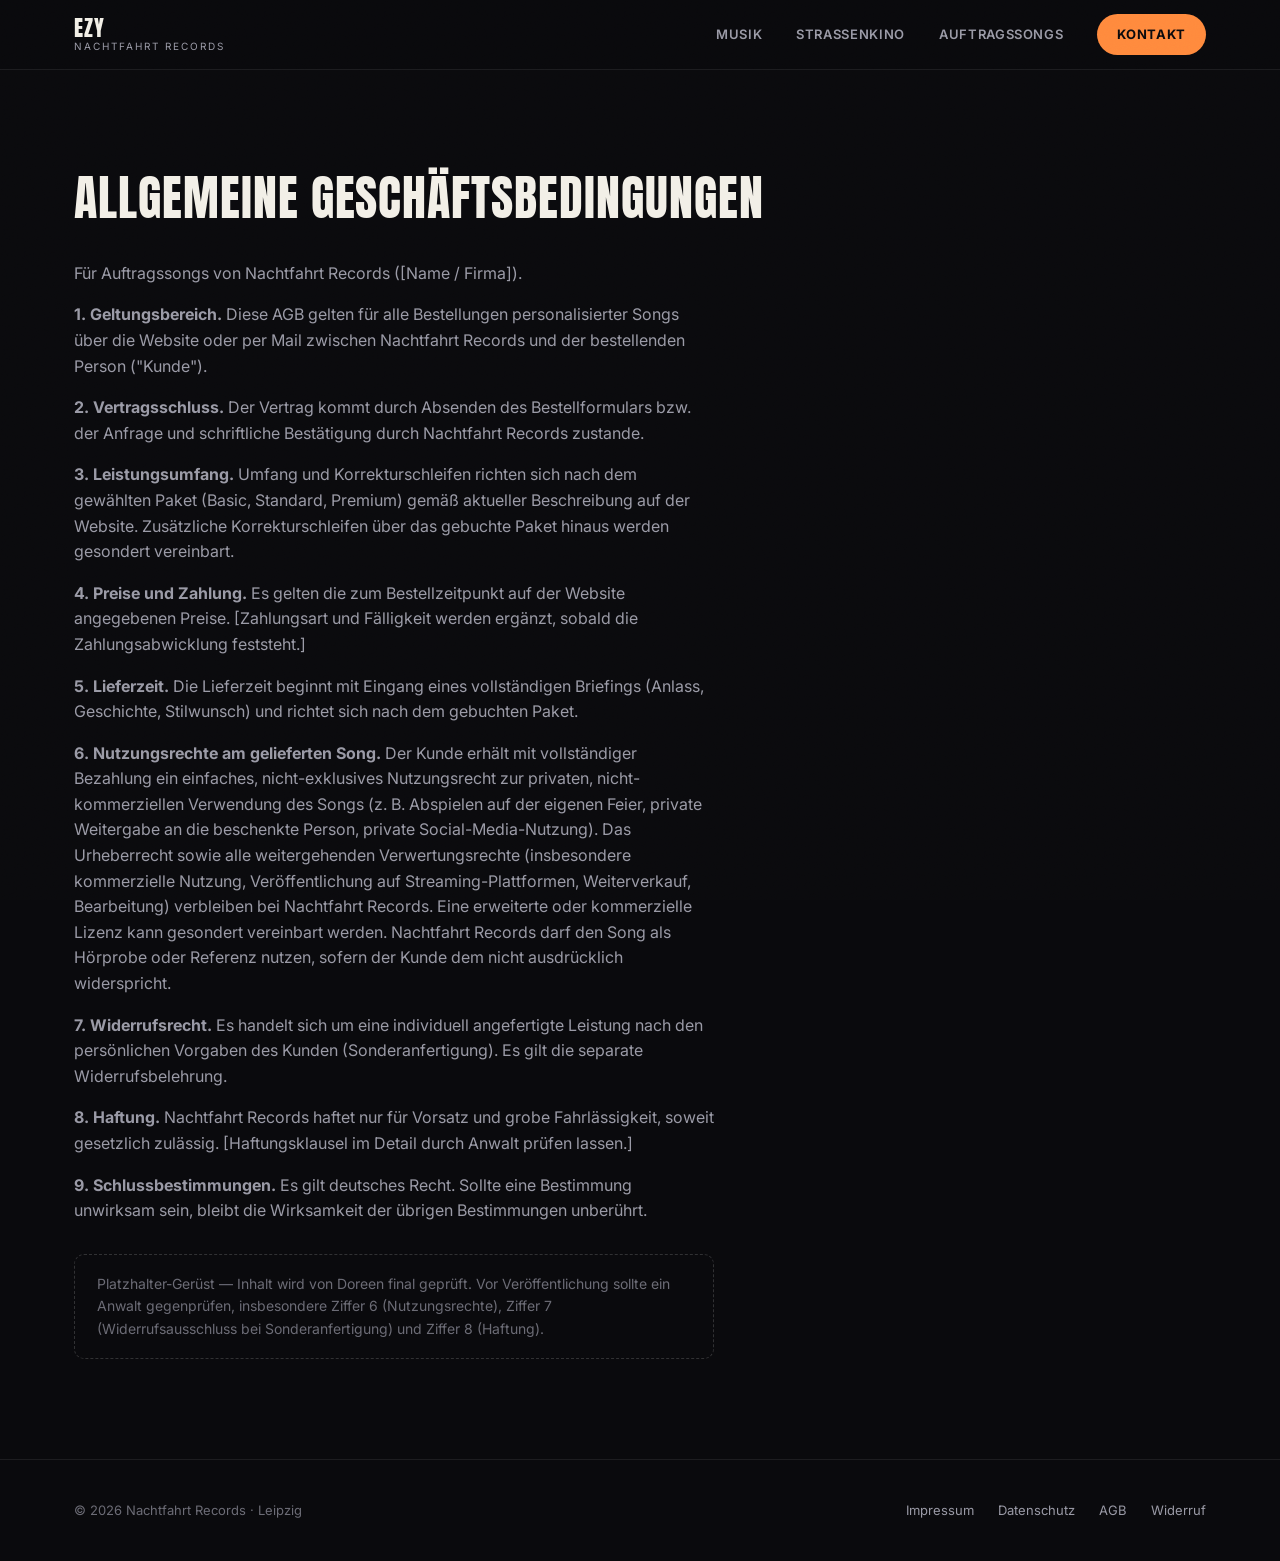
==== website/agb.html @ adbbf957 "Add AGB/Widerruf pages, order-form consent, and AI labeling briefing - New agb.html and widerruf.htm" ====
<!doctype html>
<html lang="de">
<head>
<meta charset="UTF-8">
<meta name="viewport" content="width=device-width, initial-scale=1.0">
<title>AGB — Nachtfahrt Records</title>
<link rel="stylesheet" href="assets/style.css">
</head>
<body>

<div class="grain"></div>

<nav class="nav scrolled">
  <div class="container">
    <a href="index.html" class="brand">
      <span class="name">EZY</span>
      <span class="label">Nachtfahrt Records</span>
    </a>
    <div class="nav-links">
      <a href="index.html#musik">Musik</a>
      <a href="index.html#strassenkino">Straßenkino</a>
      <a href="index.html#auftragssongs">Auftragssongs</a>
      <a href="index.html#kontakt" class="nav-cta">Kontakt</a>
    </div>
  </div>
</nav>

<main class="container legal-page">
  <h1>Allgemeine Geschäftsbedingungen</h1>
  <p>Für Auftragssongs von Nachtfahrt Records ([Name / Firma]).</p>

  <p><strong>1. Geltungsbereich.</strong> Diese AGB gelten für alle Bestellungen personalisierter
  Songs über die Website oder per Mail zwischen Nachtfahrt Records und der bestellenden Person
  ("Kunde").</p>

  <p><strong>2. Vertragsschluss.</strong> Der Vertrag kommt durch Absenden des Bestellformulars
  bzw. der Anfrage und schriftliche Bestätigung durch Nachtfahrt Records zustande.</p>

  <p><strong>3. Leistungsumfang.</strong> Umfang und Korrekturschleifen richten sich nach dem
  gewählten Paket (Basic, Standard, Premium) gemäß aktueller Beschreibung auf der Website.
  Zusätzliche Korrekturschleifen über das gebuchte Paket hinaus werden gesondert vereinbart.</p>

  <p><strong>4. Preise und Zahlung.</strong> Es gelten die zum Bestellzeitpunkt auf der Website
  angegebenen Preise. [Zahlungsart und Fälligkeit werden ergänzt, sobald die Zahlungsabwicklung
  feststeht.]</p>

  <p><strong>5. Lieferzeit.</strong> Die Lieferzeit beginnt mit Eingang eines vollständigen
  Briefings (Anlass, Geschichte, Stilwunsch) und richtet sich nach dem gebuchten Paket.</p>

  <p><strong>6. Nutzungsrechte am gelieferten Song.</strong> Der Kunde erhält mit vollständiger
  Bezahlung ein einfaches, nicht-exklusives Nutzungsrecht zur privaten, nicht-kommerziellen
  Verwendung des Songs (z. B. Abspielen auf der eigenen Feier, private Weitergabe an die
  beschenkte Person, private Social-Media-Nutzung). Das Urheberrecht sowie alle weitergehenden
  Verwertungsrechte (insbesondere kommerzielle Nutzung, Veröffentlichung auf Streaming-Plattformen,
  Weiterverkauf, Bearbeitung) verbleiben bei Nachtfahrt Records. Eine erweiterte oder kommerzielle
  Lizenz kann gesondert vereinbart werden. Nachtfahrt Records darf den Song als Hörprobe oder
  Referenz nutzen, sofern der Kunde dem nicht ausdrücklich widerspricht.</p>

  <p><strong>7. Widerrufsrecht.</strong> Es handelt sich um eine individuell angefertigte
  Leistung nach den persönlichen Vorgaben des Kunden (Sonderanfertigung). Es gilt die separate
  <a href="widerruf.html">Widerrufsbelehrung</a>.</p>

  <p><strong>8. Haftung.</strong> Nachtfahrt Records haftet nur für Vorsatz und grobe
  Fahrlässigkeit, soweit gesetzlich zulässig. [Haftungsklausel im Detail durch Anwalt prüfen
  lassen.]</p>

  <p><strong>9. Schlussbestimmungen.</strong> Es gilt deutsches Recht. Sollte eine Bestimmung
  unwirksam sein, bleibt die Wirksamkeit der übrigen Bestimmungen unberührt.</p>

  <div class="legal-note">
    Platzhalter-Gerüst — Inhalt wird von Doreen final geprüft. Vor Veröffentlichung sollte ein
    Anwalt gegenprüfen, insbesondere Ziffer 6 (Nutzungsrechte), Ziffer 7 (Widerrufsausschluss bei
    Sonderanfertigung) und Ziffer 8 (Haftung).
  </div>
</main>

<footer>
  <div class="container">
    <div class="footer-copy">© 2026 Nachtfahrt Records · Leipzig</div>
    <div class="footer-links">
      <a href="impressum.html">Impressum</a>
      <a href="datenschutz.html">Datenschutz</a>
      <a href="agb.html">AGB</a>
      <a href="widerruf.html">Widerruf</a>
    </div>
  </div>
</footer>

</body>
</html>
---- website/assets/style.css ----
/* Nachtfahrt Records — Site Styles */

@import url('https://fonts.googleapis.com/css2?family=Inter:wght@400;500;600;700;800&display=swap');

@font-face {
  font-family: 'Anton';
  font-style: normal;
  font-weight: 400;
  font-display: swap;
  src: url([data-uri]) format('woff2');
}

:root {
  --bg: #0a0a0d;
  --bg-alt: #131317;
  --bg-card: #17171c;
  --fg: #f2efe7;
  --muted: #9a9aa6;
  --muted-2: #6c6c76;
  --accent: #ff8a3d;
  --accent-2: #3dd0e0;
  --border: rgba(255, 255, 255, 0.08);
  --border-strong: rgba(255, 255, 255, 0.16);
  --shadow: 0 20px 60px rgba(0, 0, 0, 0.5);
  --radius: 14px;
}

* { box-sizing: border-box; margin: 0; padding: 0; }

html { scroll-behavior: smooth; }

body {
  background: var(--bg);
  color: var(--fg);
  font-family: 'Inter', -apple-system, BlinkMacSystemFont, sans-serif;
  line-height: 1.6;
  -webkit-font-smoothing: antialiased;
  overflow-x: hidden;
}

::selection { background: var(--accent); color: #0a0a0d; }

::-webkit-scrollbar { width: 10px; }
::-webkit-scrollbar-track { background: var(--bg); }
::-webkit-scrollbar-thumb { background: #3a3a42; border-radius: 10px; }
::-webkit-scrollbar-thumb:hover { background: var(--accent); }

a { color: inherit; text-decoration: none; }

img { max-width: 100%; display: block; }

.container {
  max-width: 1180px;
  margin: 0 auto;
  padding: 0 24px;
}

h1, h2, h3 { font-family: 'Anton', sans-serif; font-weight: 400; letter-spacing: 0.02em; text-transform: uppercase; }

.eyebrow {
  display: inline-block;
  font-size: 12px;
  font-weight: 700;
  letter-spacing: 0.22em;
  text-transform: uppercase;
  color: var(--accent);
  margin-bottom: 14px;
}

.section-title {
  font-size: clamp(32px, 5vw, 52px);
  line-height: 1.05;
  margin-bottom: 18px;
}

.section-lead {
  color: var(--muted);
  max-width: 620px;
  font-size: 17px;
}

section { position: relative; padding: 110px 0; }
section.tight { padding: 80px 0; }

/* grain overlay across whole page */
.grain {
  position: fixed;
  inset: 0;
  z-index: 999;
  pointer-events: none;
  opacity: 0.05;
  mix-blend-mode: overlay;
  background-image: url("data:image/svg+xml;utf8,<svg xmlns='http://www.w3.org/2000/svg' width='120' height='120'><filter id='n'><feTurbulence type='fractalNoise' baseFrequency='0.9' numOctaves='2' stitchTiles='stitch'/></filter><rect width='100%25' height='100%25' filter='url(%23n)'/></svg>");
}

/* ---------- Nav ---------- */
.nav {
  position: fixed;
  top: 0; left: 0; right: 0;
  z-index: 100;
  padding: 20px 0;
  transition: background 0.3s ease, padding 0.3s ease, border-color 0.3s ease;
  border-bottom: 1px solid transparent;
}
.nav.scrolled {
  background: rgba(10, 10, 13, 0.85);
  backdrop-filter: blur(10px);
  padding: 14px 0;
  border-bottom: 1px solid var(--border);
}
.nav .container { display: flex; align-items: center; justify-content: space-between; }
.brand { display: flex; flex-direction: column; line-height: 1; }
.brand .name { font-family: 'Anton', sans-serif; font-size: 22px; letter-spacing: 0.04em; }
.brand .label { font-size: 10px; letter-spacing: 0.2em; color: var(--muted); text-transform: uppercase; margin-top: 2px; }

.nav-links { display: flex; gap: 34px; align-items: center; }
.nav-links a {
  font-size: 13px;
  font-weight: 600;
  letter-spacing: 0.05em;
  text-transform: uppercase;
  color: var(--muted);
  transition: color 0.2s ease;
}
.nav-links a:hover { color: var(--fg); }

.nav-cta {
  background: var(--accent);
  color: #0a0a0d !important;
  padding: 10px 20px;
  border-radius: 100px;
  font-weight: 700 !important;
}

.burger {
  display: none;
  width: 44px; height: 44px;
  padding: 11px 7px;
  box-sizing: border-box;
  position: relative;
  cursor: pointer;
  background: none;
  border: none;
}
.burger span {
  position: absolute; left: 7px; right: 7px;
  height: 2px; background: var(--fg);
  transition: transform 0.25s ease, opacity 0.25s ease;
}
.burger span:nth-child(1) { top: 11px; }
.burger span:nth-child(2) { top: 21px; }
.burger span:nth-child(3) { top: 31px; }
.burger.open span:nth-child(1) { transform: translateY(10px) rotate(45deg); }
.burger.open span:nth-child(2) { opacity: 0; }
.burger.open span:nth-child(3) { transform: translateY(-10px) rotate(-45deg); }

.mobile-menu {
  position: fixed;
  inset: 0;
  background: #0a0a0d;
  z-index: 90;
  display: flex;
  flex-direction: column;
  align-items: center;
  justify-content: center;
  gap: 28px;
  transform: translateY(-100%);
  transition: transform 0.35s ease;
}
.mobile-menu.open { transform: translateY(0); }
.mobile-menu a { font-family: 'Anton', sans-serif; font-size: 30px; text-transform: uppercase; }

/* ---------- Hero ---------- */
.hero {
  min-height: 100svh;
  display: flex;
  align-items: center;
  padding-top: 90px;
  position: relative;
  background:
    radial-gradient(ellipse 60% 50% at 30% 20%, rgba(255, 138, 61, 0.14), transparent),
    radial-gradient(ellipse 50% 40% at 80% 70%, rgba(61, 208, 224, 0.10), transparent),
    linear-gradient(180deg, #0a0a0d 0%, #0d0d11 100%);
  overflow: hidden;
}
.hero::before {
  content: "";
  position: absolute;
  bottom: 0; left: 0; right: 0;
  height: 40%;
  background:
    repeating-linear-gradient(90deg,
      rgba(255,255,255,0.03) 0px, rgba(255,255,255,0.03) 40px,
      transparent 40px, transparent 80px);
  -webkit-mask-image: linear-gradient(to top, black, transparent);
  mask-image: linear-gradient(to top, black, transparent);
  pointer-events: none;
}
.hero .container { position: relative; z-index: 2; }
.hero-tag { color: var(--accent-2); font-size: 13px; letter-spacing: 0.25em; text-transform: uppercase; font-weight: 700; margin-bottom: 22px; }
.hero h1 {
  font-size: clamp(58px, 12vw, 140px);
  line-height: 0.88;
  background: linear-gradient(180deg, #fff 0%, #f2efe7 40%, #b8b6ae 100%);
  -webkit-background-clip: text;
  background-clip: text;
  color: transparent;
  text-shadow: 0 0 60px rgba(255, 138, 61, 0.25);
}
.hero h2 {
  font-size: clamp(18px, 3vw, 26px);
  color: var(--muted);
  font-family: 'Inter', sans-serif;
  font-weight: 700;
  text-transform: none;
  letter-spacing: 0;
  margin-top: 14px;
}
.hero p.desc {
  max-width: 520px;
  color: var(--muted);
  margin-top: 24px;
  font-size: 17px;
}
.hero-actions { display: flex; gap: 16px; margin-top: 40px; flex-wrap: wrap; }

.btn {
  display: inline-flex;
  align-items: center;
  gap: 10px;
  padding: 16px 30px;
  border-radius: 100px;
  font-weight: 700;
  font-size: 14px;
  letter-spacing: 0.04em;
  text-transform: uppercase;
  transition: transform 0.2s ease, box-shadow 0.2s ease, background 0.2s ease;
  border: 1px solid transparent;
  cursor: pointer;
}
.btn-primary { background: var(--accent); color: #0a0a0d; box-shadow: 0 10px 30px rgba(255, 138, 61, 0.25); }
.btn-primary:hover { transform: translateY(-2px); box-shadow: 0 14px 36px rgba(255, 138, 61, 0.4); }
.btn-outline { border-color: var(--border-strong); color: var(--fg); }
.btn-outline:hover { border-color: var(--accent-2); color: var(--accent-2); transform: translateY(-2px); }

.scroll-cue {
  position: absolute;
  bottom: 36px; left: 50%;
  transform: translateX(-50%);
  font-size: 11px;
  letter-spacing: 0.2em;
  text-transform: uppercase;
  color: var(--muted-2);
  display: flex;
  flex-direction: column;
  align-items: center;
  gap: 10px;
}
.scroll-cue::after {
  content: "";
  width: 1px; height: 40px;
  background: linear-gradient(var(--muted-2), transparent);
  animation: scrollpulse 2s ease-in-out infinite;
}
@keyframes scrollpulse { 0%,100% { opacity: 0.3; } 50% { opacity: 1; } }

/* ---------- Reveal ---------- */
.reveal { opacity: 0; transform: translateY(28px); transition: opacity 0.7s ease, transform 0.7s ease; }
.reveal.in { opacity: 1; transform: translateY(0); }

/* ---------- Platform pills ---------- */
.platforms { display: flex; flex-wrap: wrap; gap: 12px; margin: 30px 0 60px; }
.platform-pill {
  display: flex; align-items: center; gap: 10px;
  padding: 12px 22px;
  border: 1px solid var(--border);
  border-radius: 100px;
  font-size: 14px;
  font-weight: 600;
  color: var(--muted);
  transition: border-color 0.2s ease, color 0.2s ease, background 0.2s ease;
}
.platform-pill svg { width: 16px; height: 16px; flex-shrink: 0; }
.platform-pill:hover { border-color: var(--accent); color: var(--fg); background: rgba(255,138,61,0.06); }

/* ---------- Release card ---------- */
.release-card {
  display: grid;
  grid-template-columns: 260px 1fr;
  gap: 40px;
  background: var(--bg-card);
  border: 1px solid var(--border);
  border-radius: var(--radius);
  padding: 32px;
  align-items: center;
}
.cover-placeholder {
  aspect-ratio: 1;
  border-radius: 10px;
  background:
    linear-gradient(155deg, #26262e 0%, #17171c 60%),
    radial-gradient(circle at 30% 20%, rgba(255,138,61,0.35), transparent 60%);
  display: flex;
  align-items: center;
  justify-content: center;
  border: 1px solid var(--border);
  position: relative;
  overflow: hidden;
}
.cover-placeholder::after {
  content: "";
  position: absolute; inset: 0;
  background-image: url("data:image/svg+xml;utf8,<svg xmlns='http://www.w3.org/2000/svg' width='120' height='120'><filter id='n'><feTurbulence type='fractalNoise' baseFrequency='0.9' numOctaves='2'/></filter><rect width='100%25' height='100%25' filter='url(%23n)' opacity='0.4'/></svg>");
  mix-blend-mode: overlay;
  opacity: 0.5;
}
.cover-placeholder svg { width: 40px; height: 40px; color: rgba(242,239,231,0.5); position: relative; z-index: 1; }
.release-card h3 { font-size: 26px; margin-bottom: 8px; }
.release-card .meta { color: var(--muted); font-size: 14px; margin-bottom: 18px; }
.release-note {
  font-size: 13px;
  color: var(--muted-2);
  border-left: 2px solid var(--accent);
  padding-left: 12px;
  margin-top: 18px;
}
.release-card.embed { display: block; }
.release-card.embed iframe { display: block; margin-top: 16px; border-radius: 12px; }

/* ---------- Saga cards ---------- */
.saga-grid { display: grid; grid-template-columns: 1fr 1fr; gap: 24px; margin-top: 50px; }
.saga-card {
  background: var(--bg-card);
  border: 1px solid var(--border);
  border-radius: var(--radius);
  padding: 34px;
  position: relative;
  overflow: hidden;
  transition: border-color 0.25s ease, transform 0.25s ease;
}
.saga-card:hover { border-color: var(--border-strong); transform: translateY(-4px); }
.saga-card::before {
  content: "";
  position: absolute; top: -40%; right: -20%;
  width: 260px; height: 260px;
  background: radial-gradient(circle, rgba(61,208,224,0.12), transparent 70%);
  pointer-events: none;
}
.badge {
  display: inline-block;
  font-size: 11px;
  font-weight: 700;
  letter-spacing: 0.1em;
  text-transform: uppercase;
  padding: 6px 14px;
  border-radius: 100px;
  border: 1px solid var(--border-strong);
  color: var(--muted);
  margin-bottom: 18px;
}
.saga-card h3 { font-size: 24px; margin-bottom: 4px; }
.saga-card .place { color: var(--accent-2); font-size: 13px; font-weight: 600; margin-bottom: 16px; text-transform: uppercase; letter-spacing: 0.05em; }
.saga-card p { color: var(--muted); font-size: 15px; margin-bottom: 22px; }

/* ---------- Package cards ---------- */
.pkg-grid { display: grid; grid-template-columns: repeat(3, 1fr); gap: 22px; margin-top: 50px; }
.pkg-card {
  background: var(--bg-card);
  border: 1px solid var(--border);
  border-radius: var(--radius);
  padding: 34px 28px;
  display: flex;
  flex-direction: column;
  transition: border-color 0.25s ease, transform 0.25s ease;
}
.pkg-card:hover { transform: translateY(-4px); }
.pkg-card.featured { border-color: var(--accent); background: linear-gradient(180deg, rgba(255,138,61,0.06), var(--bg-card) 40%); }
.pkg-card .pkg-name { font-family: 'Anton', sans-serif; font-size: 20px; letter-spacing: 0.03em; text-transform: uppercase; margin-bottom: 10px; }
.pkg-card .pkg-price { font-size: 34px; font-weight: 800; margin-bottom: 6px; }
.pkg-card .pkg-price span { font-size: 14px; color: var(--muted); font-weight: 500; }
.pkg-card .pkg-time { color: var(--accent-2); font-size: 13px; font-weight: 600; margin-bottom: 22px; }
.pkg-card ul { list-style: none; margin-bottom: 26px; flex-grow: 1; }
.pkg-card li { color: var(--muted); font-size: 14px; padding: 8px 0; border-bottom: 1px solid var(--border); }
.pkg-card li:last-child { border-bottom: none; }

/* ---------- Booking form ---------- */
.booking-form {
  background: var(--bg-card);
  border: 1px solid var(--border);
  border-radius: var(--radius);
  padding: 36px;
  max-width: 760px;
}
.form-grid {
  display: grid;
  grid-template-columns: 1fr 1fr;
  gap: 22px;
  margin-bottom: 22px;
}
.booking-form label {
  display: flex;
  flex-direction: column;
  gap: 8px;
  font-size: 13px;
  font-weight: 600;
  color: var(--muted);
  letter-spacing: 0.02em;
}
.booking-form label.full { margin-bottom: 22px; }
.booking-form input,
.booking-form select,
.booking-form textarea {
  background: #0e0e12;
  border: 1px solid var(--border);
  border-radius: 8px;
  padding: 12px 14px;
  color: var(--fg);
  font-family: 'Inter', sans-serif;
  font-size: 15px;
  font-weight: 400;
  resize: vertical;
}
.booking-form input:focus,
.booking-form select:focus,
.booking-form textarea:focus {
  outline: none;
  border-color: var(--accent-2);
}
.booking-form select { appearance: none; cursor: pointer; }
.form-note {
  margin-top: 14px;
  font-size: 13px;
  color: var(--muted-2);
}
.booking-form label.consent {
  flex-direction: row;
  align-items: flex-start;
  gap: 10px;
  font-size: 13px;
  font-weight: 400;
  color: var(--muted);
  margin-bottom: 22px;
}
.booking-form label.consent input[type="checkbox"] {
  margin-top: 3px;
  width: 16px;
  height: 16px;
  accent-color: var(--accent);
  flex-shrink: 0;
}
.booking-form label.consent a { color: var(--accent-2); text-decoration: underline; }

/* ---------- About ---------- */
.about-grid { display: grid; grid-template-columns: 1fr 1fr; gap: 60px; align-items: center; }
.about-visual {
  aspect-ratio: 4/5;
  border-radius: var(--radius);
  background:
    linear-gradient(200deg, #1c1c22 0%, #0c0c0f 70%),
    radial-gradient(circle at 70% 20%, rgba(255,138,61,0.18), transparent 55%),
    radial-gradient(circle at 20% 80%, rgba(61,208,224,0.14), transparent 55%);
  border: 1px solid var(--border);
  position: relative;
}
.about-visual::after {
  content: "";
  position: absolute; inset: 0;
  background-image: url("data:image/svg+xml;utf8,<svg xmlns='http://www.w3.org/2000/svg' width='140' height='140'><filter id='n'><feTurbulence type='fractalNoise' baseFrequency='0.8' numOctaves='2'/></filter><rect width='100%25' height='100%25' filter='url(%23n)' opacity='0.5'/></svg>");
  mix-blend-mode: overlay;
  border-radius: inherit;
}
.about-text p { color: var(--muted); margin-bottom: 18px; font-size: 16px; }
.about-text p strong { color: var(--fg); }

/* ---------- Contact / Social ---------- */
.contact-wrap { display: grid; grid-template-columns: 1fr 1fr; gap: 60px; }
.social-row { display: flex; gap: 14px; margin-top: 30px; flex-wrap: wrap; }
.social-btn {
  display: flex; align-items: center; gap: 10px;
  padding: 14px 22px;
  border: 1px solid var(--border);
  border-radius: 100px;
  font-weight: 600; font-size: 14px;
  transition: all 0.2s ease;
}
.social-btn svg { width: 18px; height: 18px; }
.social-btn:hover { border-color: var(--accent-2); color: var(--accent-2); background: rgba(61,208,224,0.06); }
.contact-email {
  font-family: 'Anton', sans-serif;
  font-size: clamp(26px, 4vw, 38px);
  text-transform: none;
  letter-spacing: 0;
  display: inline-block;
  margin-top: 14px;
  border-bottom: 2px solid var(--accent);
  padding-bottom: 4px;
}

/* ---------- Footer ---------- */
footer {
  border-top: 1px solid var(--border);
  padding: 40px 0;
}
footer .container { display: flex; justify-content: space-between; align-items: center; flex-wrap: wrap; gap: 16px; }
.footer-links { display: flex; gap: 24px; }
.footer-links a { color: var(--muted); font-size: 13px; }
.footer-links a:hover { color: var(--fg); }
.footer-copy { color: var(--muted-2); font-size: 13px; }

/* ---------- Placeholder legal pages ---------- */
.legal-page { padding-top: 160px; padding-bottom: 100px; min-height: 60vh; }
.legal-page h1 { font-size: clamp(32px, 5vw, 48px); margin-bottom: 24px; }
.legal-page p { color: var(--muted); max-width: 640px; margin-bottom: 16px; }
.legal-note {
  margin-top: 30px;
  padding: 18px 22px;
  border: 1px dashed var(--border-strong);
  border-radius: 10px;
  color: var(--muted-2);
  font-size: 14px;
  max-width: 640px;
}

/* ---------- Responsive ---------- */
@media (max-width: 900px) {
  .nav-links { display: none; }
  .burger { display: block; }
  .release-card { grid-template-columns: 1fr; }
  .cover-placeholder { max-width: 220px; }
  .saga-grid { grid-template-columns: 1fr; }
  .pkg-grid { grid-template-columns: 1fr; }
  .about-grid { grid-template-columns: 1fr; }
  .about-visual { aspect-ratio: 16/9; }
  .contact-wrap { grid-template-columns: 1fr; }
  .form-grid { grid-template-columns: 1fr; }
  .booking-form { padding: 26px; }
  section { padding: 80px 0; }
}
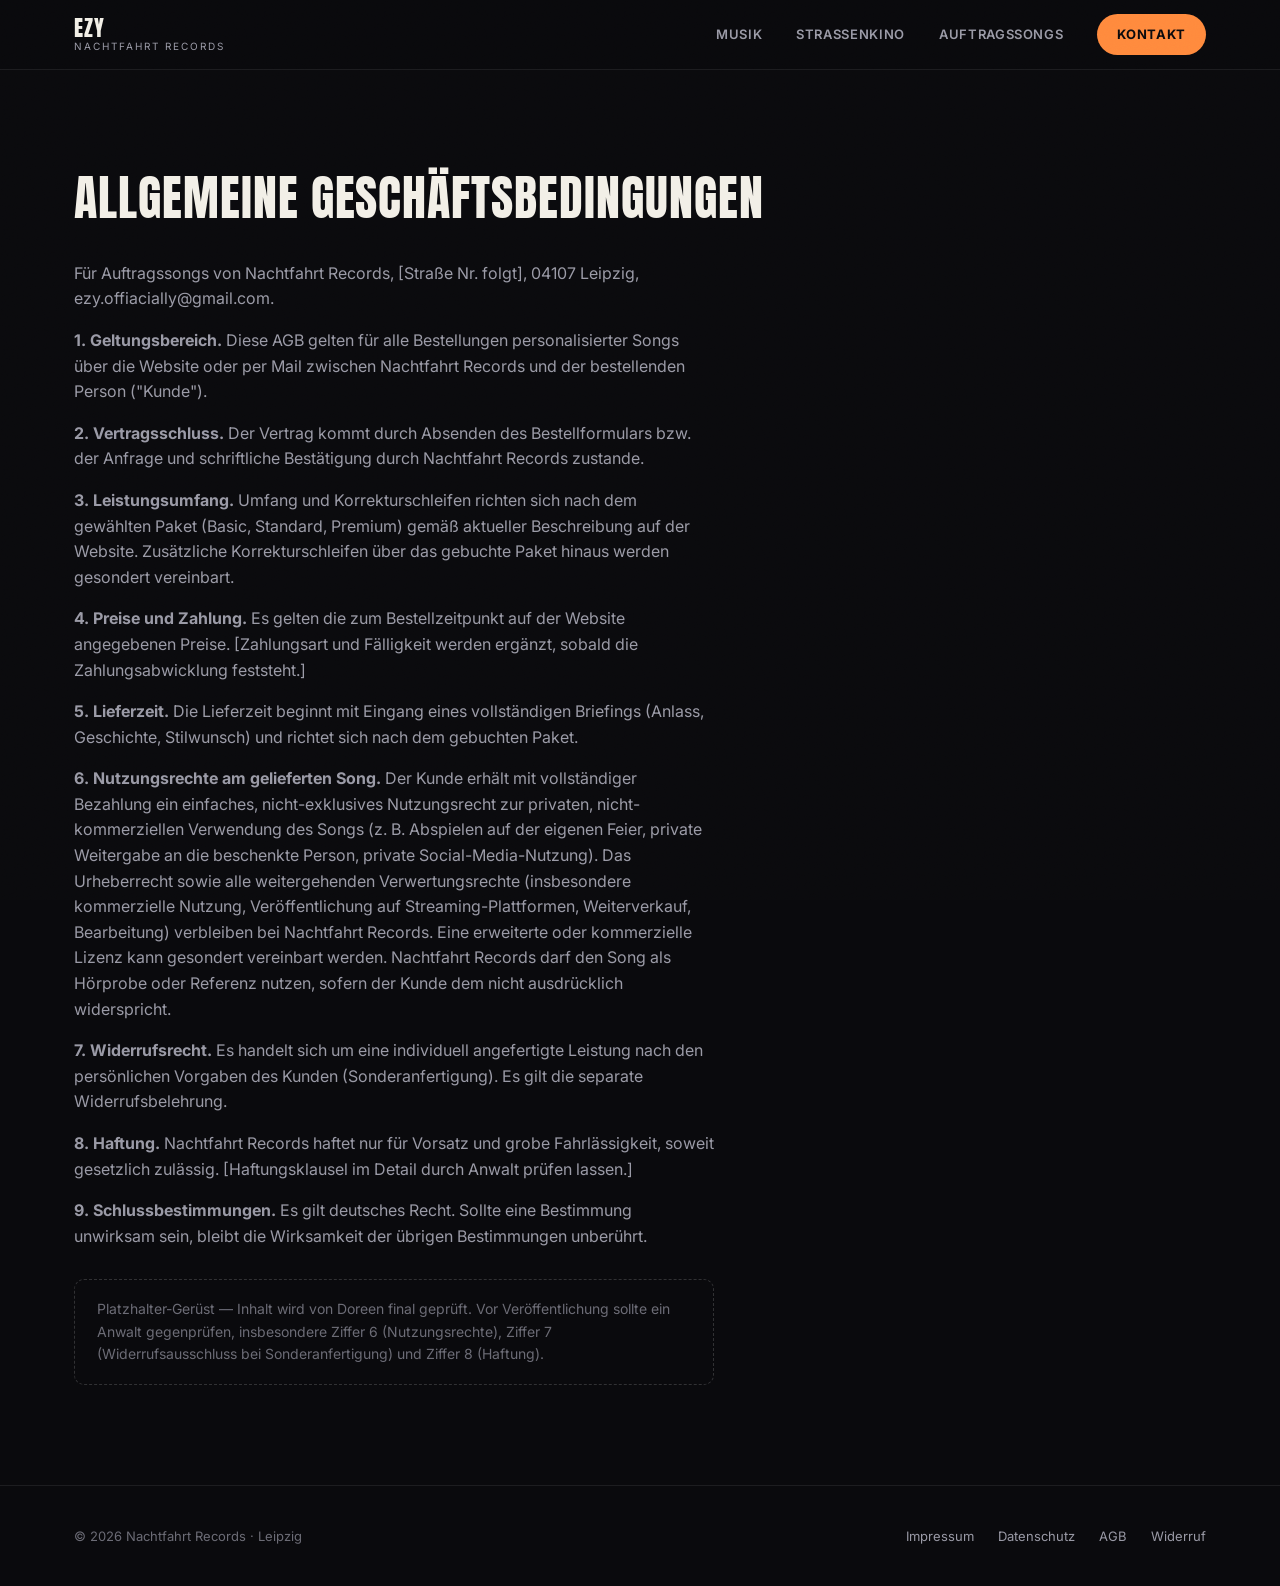
==== commit 896c64df: "Fill in real contact details on legal pages and site-wide contact Nachtfahrt Records, 04107 Leipzig," ====
--- a/website/agb.html
+++ b/website/agb.html
@@ -27,7 +27,7 @@
 
 <main class="container legal-page">
   <h1>Allgemeine Geschäftsbedingungen</h1>
-  <p>Für Auftragssongs von Nachtfahrt Records ([Name / Firma]).</p>
+  <p>Für Auftragssongs von Nachtfahrt Records, [Straße Nr. folgt], 04107 Leipzig, ezy.offiacially@gmail.com.</p>
 
   <p><strong>1. Geltungsbereich.</strong> Diese AGB gelten für alle Bestellungen personalisierter
   Songs über die Website oder per Mail zwischen Nachtfahrt Records und der bestellenden Person
--- a/website/assets/style.css
+++ b/website/assets/style.css
@@ -461,6 +461,14 @@
     radial-gradient(circle at 20% 80%, rgba(61,208,224,0.14), transparent 55%);
   border: 1px solid var(--border);
   position: relative;
+  overflow: hidden;
+}
+.about-visual img {
+  width: 100%;
+  height: 100%;
+  object-fit: cover;
+  object-position: top center;
+  display: block;
 }
 .about-visual::after {
   content: "";
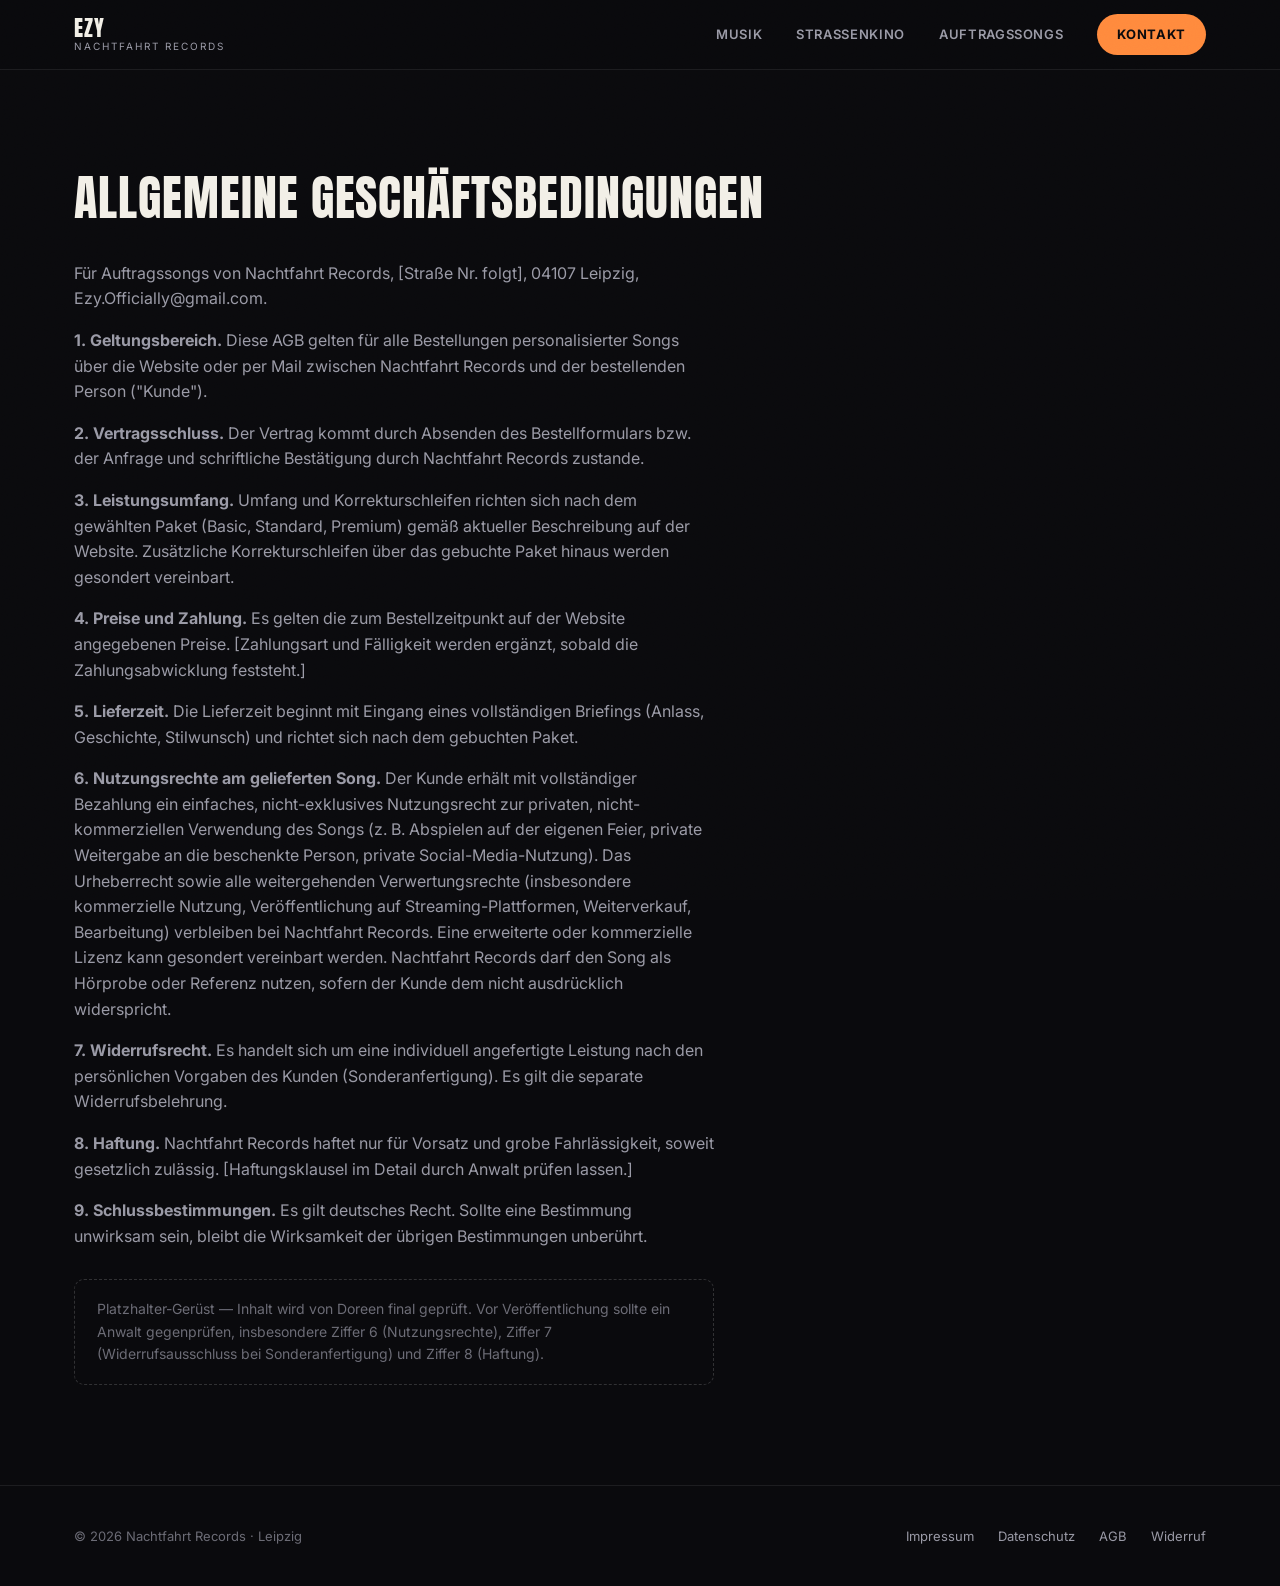
==== commit 041bc06c: "Fix email address typo: Ezy.Officially@gmail.com" ====
--- a/website/agb.html
+++ b/website/agb.html
@@ -27,7 +27,7 @@
 
 <main class="container legal-page">
   <h1>Allgemeine Geschäftsbedingungen</h1>
-  <p>Für Auftragssongs von Nachtfahrt Records, [Straße Nr. folgt], 04107 Leipzig, ezy.offiacially@gmail.com.</p>
+  <p>Für Auftragssongs von Nachtfahrt Records, [Straße Nr. folgt], 04107 Leipzig, Ezy.Officially@gmail.com.</p>
 
   <p><strong>1. Geltungsbereich.</strong> Diese AGB gelten für alle Bestellungen personalisierter
   Songs über die Website oder per Mail zwischen Nachtfahrt Records und der bestellenden Person
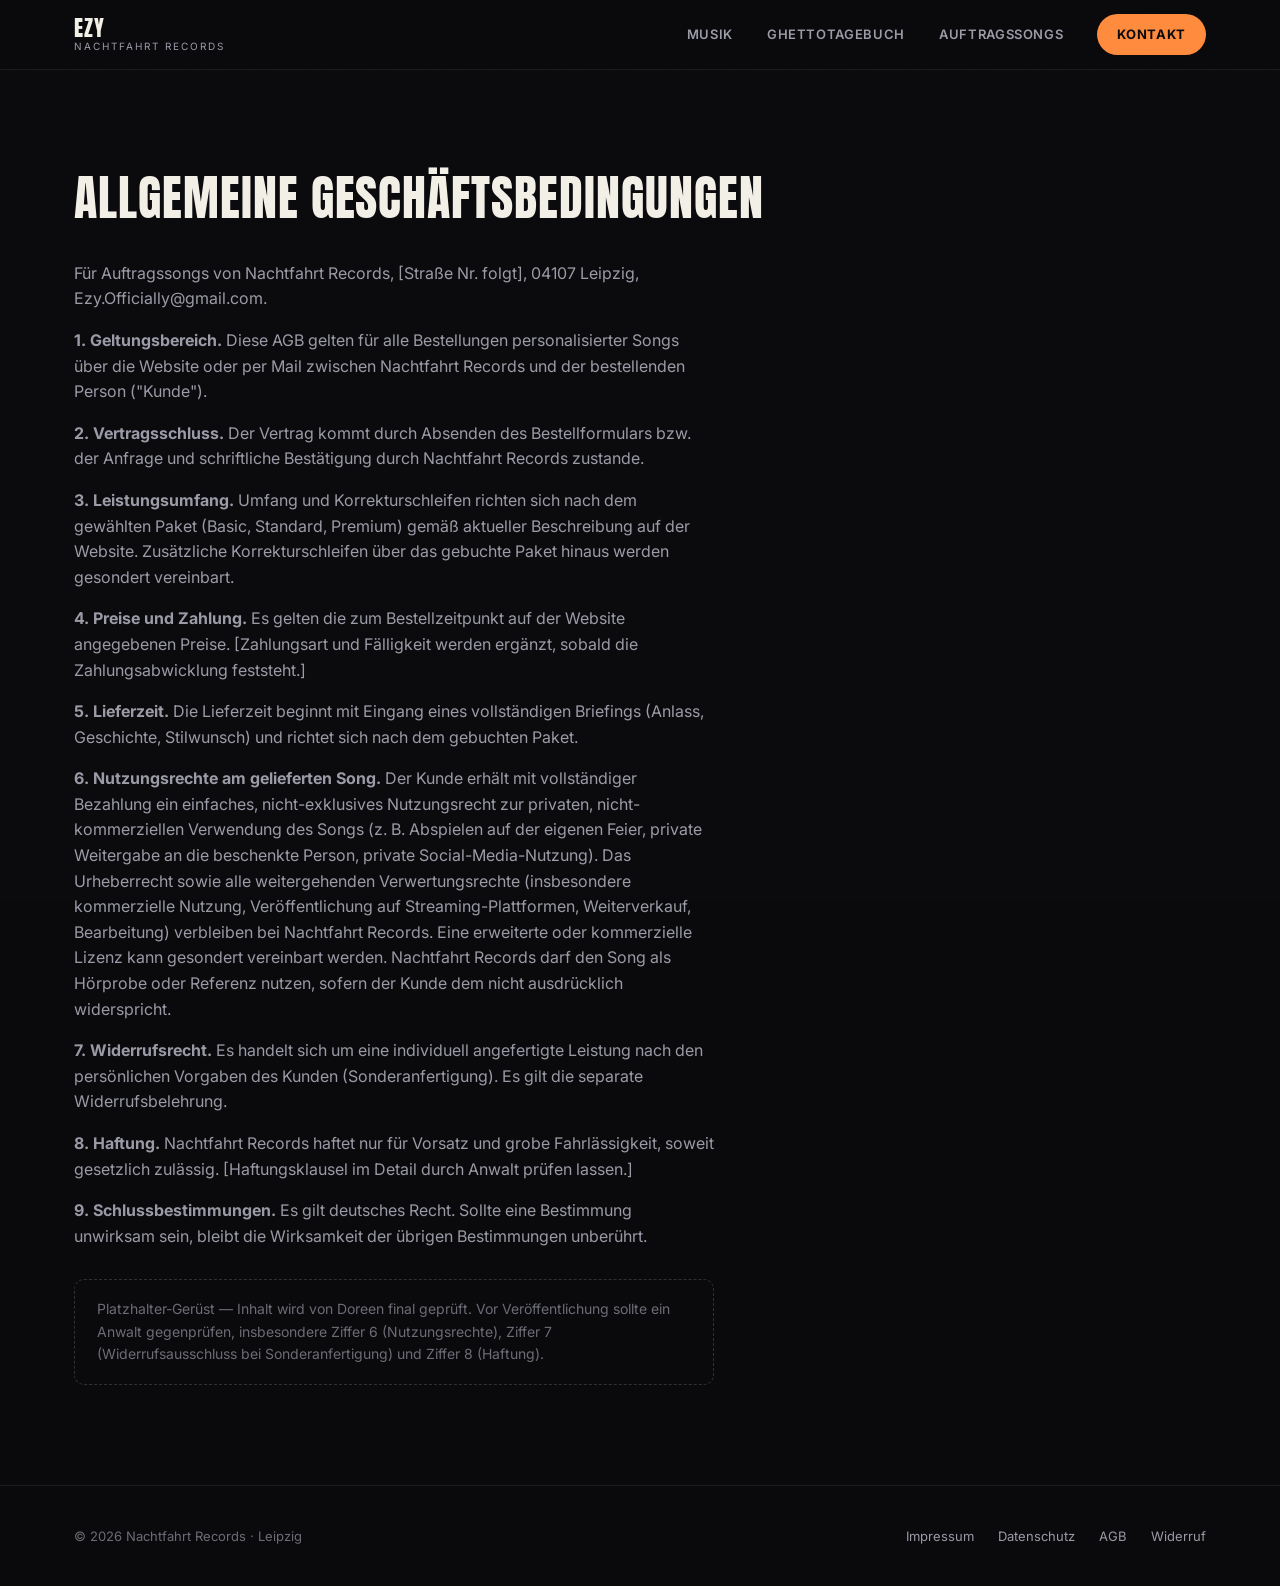
==== commit 3ffc6867: "Rename Straßenkino project to Ghettotagebuch; Yusuf/Felix become seasons "Ghettotagebuch" is now the" ====
--- a/website/agb.html
+++ b/website/agb.html
@@ -4,6 +4,7 @@
 <meta charset="UTF-8">
 <meta name="viewport" content="width=device-width, initial-scale=1.0">
 <title>AGB — Nachtfahrt Records</title>
+<link rel="icon" href="favicon.svg" type="image/svg+xml">
 <link rel="stylesheet" href="assets/style.css">
 </head>
 <body>
@@ -18,7 +19,7 @@
     </a>
     <div class="nav-links">
       <a href="index.html#musik">Musik</a>
-      <a href="index.html#strassenkino">Straßenkino</a>
+      <a href="index.html#strassenkino">Ghettotagebuch</a>
       <a href="index.html#auftragssongs">Auftragssongs</a>
       <a href="index.html#kontakt" class="nav-cta">Kontakt</a>
     </div>
